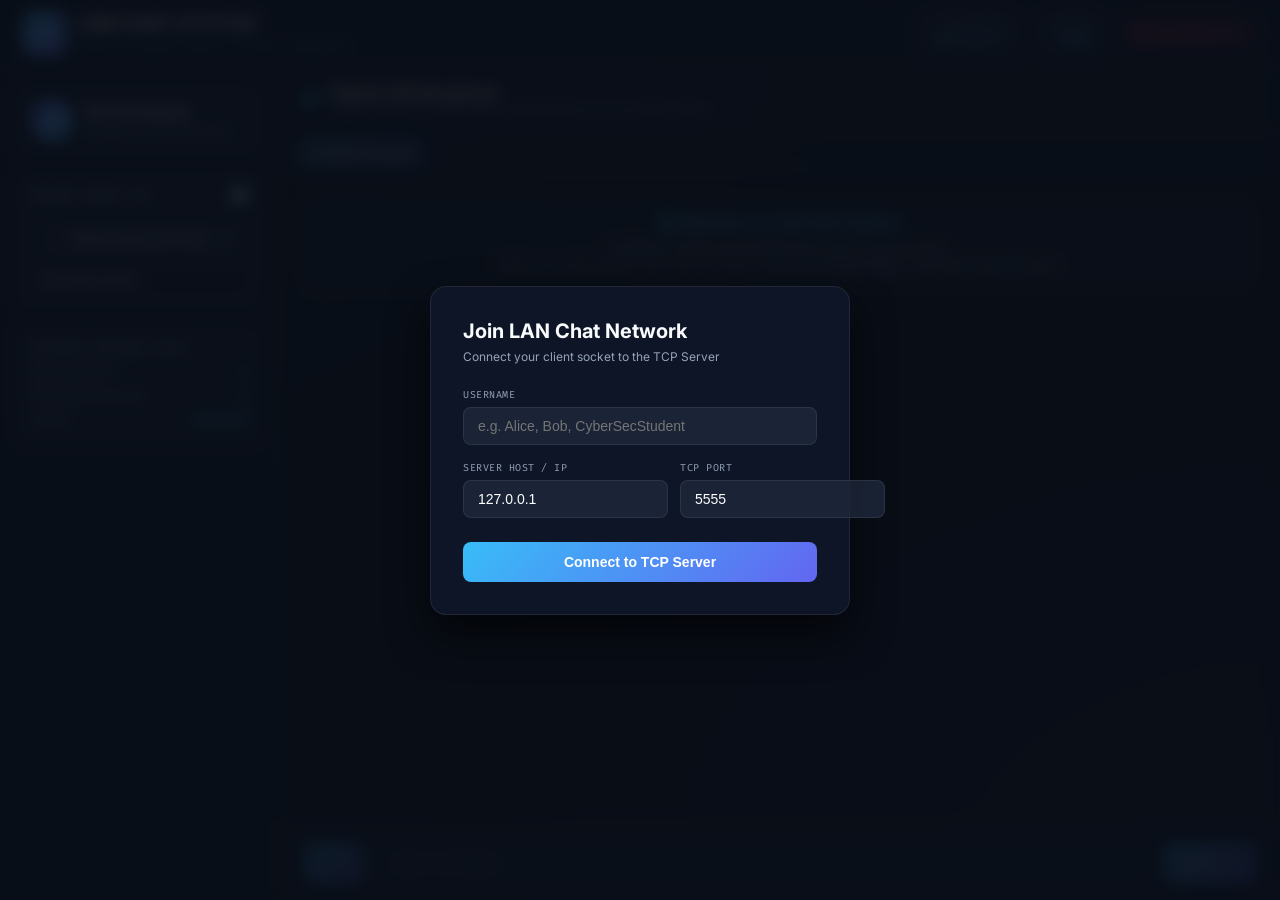
==== dashboard/index.html @ 1290a1a8 "intial commit of complete LAN_CHAT_SYSTEM" ====
<!DOCTYPE html>
<html lang="en">
<head>
    <meta charset="UTF-8">
    <meta name="viewport" content="width=device-width, initial-scale=1.0">
    <title>LAN Chat System - Real-Time Multi-Client Communication</title>
    <link rel="stylesheet" href="style.css">
    <!-- Google Fonts for crisp modern technical typography -->
    <link rel="preconnect" href="https://fonts.googleapis.com">
    <link rel="preconnect" href="https://fonts.gstatic.com" crossorigin>
    <link href="https://fonts.googleapis.com/css2?family=Fira+Code:wght@400;500;600&family=Inter:wght@300;400;500;600;700&display=swap" rel="stylesheet">
</head>
<body class="dark-theme">
    <!-- TOP APPLICATION HEADER -->
    <header class="app-header">
        <div class="logo-area">
            <div class="logo-icon">⚡</div>
            <div class="logo-text">
                <h1>LAN CHAT SYSTEM</h1>
                <span class="sub-text">TCP/IP Socket Multi-Client Network</span>
            </div>
        </div>

        <div class="network-badge-group">
            <div class="net-card">
                <span class="net-label">SERVER LAN IP</span>
                <span class="net-val" id="display-lan-ip">Loading...</span>
            </div>
            <div class="net-card">
                <span class="net-label">TCP PORT</span>
                <span class="net-val" id="display-tcp-port">5555</span>
            </div>
            <div class="connection-status-pill offline" id="status-pill">
                <span class="status-dot"></span>
                <span id="status-text">DISCONNECTED</span>
            </div>
        </div>
    </header>

    <!-- MAIN CONTAINER -->
    <div class="main-layout">
        <!-- LEFT SIDEBAR -->
        <aside class="sidebar">
            <!-- USER CARD -->
            <div class="sidebar-card user-card">
                <div class="avatar" id="my-avatar">?</div>
                <div class="user-details">
                    <h3 id="my-username">Not Connected</h3>
                    <span class="user-role" id="my-session-info">Standard TCP Socket Client</span>
                </div>
            </div>

            <!-- ONLINE USERS PANEL -->
            <div class="sidebar-card online-users-card">
                <div class="card-header">
                    <h4>ONLINE USERS (<span id="user-count">0</span>)</h4>
                    <button class="icon-btn" id="btn-refresh-users" title="Refresh User List (/who)">🔄</button>
                </div>
                <div class="user-selector-container">
                    <select id="user-select-dropdown" class="user-select-dropdown" title="Select a user to start private chat">
                        <option value="">-- Select Person for Private Chat --</option>
                    </select>
                </div>
                <ul class="users-list" id="users-list">
                    <li class="empty-state">No active users</li>
                </ul>
            </div>

            <!-- SESSION METRICS -->
            <div class="sidebar-card metrics-card">
                <h4>NETWORK SESSION STATS</h4>
                <div class="metric-row">
                    <span>Messages Sent</span>
                    <strong id="metric-sent">0</strong>
                </div>
                <div class="metric-row">
                    <span>Messages Received</span>
                    <strong id="metric-recv">0</strong>
                </div>
                <div class="metric-row">
                    <span>Uptime</span>
                    <strong id="metric-uptime">00:00:00</strong>
                </div>
            </div>

            <button class="danger-btn hidden" id="btn-leave">Disconnect / Leave</button>
        </aside>

        <!-- CHAT AREA -->
        <main class="chat-viewport">
            <div class="chat-header">
                <div class="channel-info">
                    <span class="hash-symbol" id="channel-icon">#</span>
                    <div>
                        <h2 id="channel-title">Global LAN Broadcast</h2>
                        <p class="channel-desc">Newline-framed TCP Byte Stream (<span id="active-target-desc">Broadcasting to all connected clients</span>)</p>
                    </div>
                </div>
                <div class="chat-actions">
                    <button class="tab-btn hidden" id="btn-clear-chat">Clear View</button>
                </div>
            </div>

            <!-- DYNAMIC CHAT TABS BAR -->
            <div class="chat-tabs-bar" id="chat-tabs-bar">
                <button class="chat-tab active" data-target="global" id="tab-global">
                    <span># Global Broadcast</span>
                </button>
            </div>

            <!-- MESSAGES CONTAINER -->
            <div class="messages-container" id="messages-container">
                <div class="system-welcome-card">
                    <h3>🌐 Welcome to LAN Chat System</h3>
                    <p>Academic TCP/IP Socket Application Layer Communication.</p>
                    <p>Select any online person from the list to start a dedicated <strong>Private Chat</strong>, or send files using 📎 attach.</p>
                </div>
            </div>

            <!-- FILE PREVIEW BAR -->
            <div class="file-preview-bar hidden" id="file-preview-bar">
                <span class="file-preview-icon">📄</span>
                <span class="file-preview-info" id="file-preview-info">selected_file.txt (0 KB)</span>
                <button type="button" class="btn-remove-file" id="btn-remove-file" title="Remove attachment">✕</button>
            </div>

            <!-- CHAT INPUT BAR -->
            <form class="chat-input-bar" id="chat-form">
                <input type="file" id="file-input" style="display: none;">
                <button type="button" class="attach-btn" id="btn-attach-file" title="Attach & Send File" disabled>📎</button>
                <input type="text" id="chat-input" placeholder="Type a message..." autocomplete="off" disabled>
                <button type="submit" id="btn-send" disabled>Send 🚀</button>
            </form>
        </main>
    </div>

    <!-- JOIN MODAL OVERLAY -->
    <div class="modal-overlay" id="join-modal">
        <div class="modal-card">
            <div class="modal-header">
                <h2>Join LAN Chat Network</h2>
                <p>Connect your client socket to the TCP Server</p>
            </div>
            
            <form id="join-form">
                <div class="form-group">
                    <label for="input-username">USERNAME</label>
                    <input type="text" id="input-username" placeholder="e.g. Alice, Bob, CyberSecStudent" required maxlength="32">
                </div>

                <div class="form-row">
                    <div class="form-group">
                        <label for="input-tcphost">SERVER HOST / IP</label>
                        <input type="text" id="input-tcphost" value="127.0.0.1" required>
                    </div>
                    <div class="form-group">
                        <label for="input-tcpport">TCP PORT</label>
                        <input type="number" id="input-tcpport" value="5555" required>
                    </div>
                </div>

                <div class="error-msg hidden" id="modal-error"></div>

                <button type="submit" class="primary-btn" id="btn-join-submit">Connect to TCP Server</button>
            </form>
        </div>
    </div>

    <script src="app.js"></script>
</body>
</html>
---- dashboard/style.css ----
/* LAN CHAT SYSTEM - Modern Dark Technical Theme */
:root {
    --bg-dark: #090d16;
    --panel-bg: rgba(15, 23, 42, 0.85);
    --panel-border: rgba(255, 255, 255, 0.08);
    --accent-cyan: #38bdf8;
    --accent-indigo: #6366f1;
    --accent-green: #10b981;
    --accent-amber: #f59e0b;
    --accent-rose: #f43f5e;
    --text-main: #f8fafc;
    --text-muted: #94a3b8;
    --font-ui: 'Inter', system-ui, sans-serif;
    --font-mono: 'Fira Code', monospace;
}

* {
    box-sizing: border-box;
    margin: 0;
    padding: 0;
}

body {
    background-color: var(--bg-dark);
    background-image: 
        radial-gradient(at 0% 0%, rgba(56, 189, 248, 0.08) 0px, transparent 50%),
        radial-gradient(at 100% 100%, rgba(99, 102, 241, 0.08) 0px, transparent 50%);
    color: var(--text-main);
    font-family: var(--font-ui);
    height: 100vh;
    display: flex;
    flex-direction: column;
    overflow: hidden;
}

/* TOP APP HEADER */
.app-header {
    background: var(--panel-bg);
    backdrop-filter: blur(12px);
    border-bottom: 1px solid var(--panel-border);
    padding: 12px 24px;
    display: flex;
    align-items: center;
    justify-content: space-between;
}

.logo-area {
    display: flex;
    align-items: center;
    gap: 12px;
}

.logo-icon {
    font-size: 24px;
    background: linear-gradient(135deg, var(--accent-cyan), var(--accent-indigo));
    width: 42px;
    height: 42px;
    display: flex;
    align-items: center;
    justify-content: center;
    border-radius: 10px;
    box-shadow: 0 0 15px rgba(56, 189, 248, 0.3);
}

.logo-text h1 {
    font-size: 18px;
    font-weight: 700;
    letter-spacing: 0.5px;
    background: linear-gradient(90deg, #fff, var(--text-muted));
    -webkit-background-clip: text;
    -webkit-text-fill-color: transparent;
}

.logo-text .sub-text {
    font-size: 11px;
    color: var(--accent-cyan);
    font-family: var(--font-mono);
    letter-spacing: 1px;
}

.network-badge-group {
    display: flex;
    align-items: center;
    gap: 16px;
}

.net-card {
    background: rgba(30, 41, 59, 0.6);
    border: 1px solid var(--panel-border);
    padding: 6px 14px;
    border-radius: 8px;
    display: flex;
    flex-direction: column;
    align-items: flex-end;
}

.net-label {
    font-size: 9px;
    color: var(--text-muted);
    font-family: var(--font-mono);
}

.net-val {
    font-size: 13px;
    font-weight: 600;
    color: var(--accent-cyan);
    font-family: var(--font-mono);
}

.connection-status-pill {
    display: flex;
    align-items: center;
    gap: 8px;
    padding: 6px 16px;
    border-radius: 20px;
    font-size: 11px;
    font-weight: 600;
    font-family: var(--font-mono);
}

.connection-status-pill.online {
    background: rgba(16, 185, 129, 0.15);
    color: var(--accent-green);
    border: 1px solid rgba(16, 185, 129, 0.3);
}

.connection-status-pill.offline {
    background: rgba(244, 63, 94, 0.15);
    color: var(--accent-rose);
    border: 1px solid rgba(244, 63, 94, 0.3);
}

.status-dot {
    width: 8px;
    height: 8px;
    border-radius: 50%;
    background-color: currentColor;
    box-shadow: 0 0 8px currentColor;
}

/* MAIN LAYOUT GRID */
.main-layout {
    display: grid;
    grid-template-columns: 280px 1fr;
    flex: 1;
    overflow: hidden;
}

/* SIDEBAR */
.sidebar {
    background: var(--panel-bg);
    border-right: 1px solid var(--panel-border);
    padding: 16px;
    display: flex;
    flex-direction: column;
    gap: 16px;
    overflow-y: auto;
}

.sidebar-card {
    background: rgba(30, 41, 59, 0.5);
    border: 1px solid var(--panel-border);
    border-radius: 12px;
    padding: 14px;
}

.user-card {
    display: flex;
    align-items: center;
    gap: 12px;
}

.user-card .avatar {
    width: 42px;
    height: 42px;
    border-radius: 50%;
    background: linear-gradient(135deg, var(--accent-indigo), var(--accent-cyan));
    display: flex;
    align-items: center;
    justify-content: center;
    font-weight: 700;
    font-size: 16px;
    color: #fff;
}

.user-details h3 {
    font-size: 14px;
    font-weight: 600;
}

.user-details .user-role {
    font-size: 11px;
    color: var(--text-muted);
}

.card-header {
    display: flex;
    align-items: center;
    justify-content: space-between;
    margin-bottom: 12px;
}

.card-header h4, .metrics-card h4 {
    font-size: 11px;
    font-family: var(--font-mono);
    color: var(--text-muted);
    letter-spacing: 0.5px;
}

.icon-btn {
    background: transparent;
    border: none;
    cursor: pointer;
    font-size: 14px;
    transition: transform 0.2s ease;
}

.icon-btn:hover {
    transform: rotate(180deg);
}

.users-list {
    list-style: none;
    display: flex;
    flex-direction: column;
    gap: 8px;
    max-height: 200px;
    overflow-y: auto;
}

.users-list li {
    display: flex;
    align-items: center;
    justify-content: space-between;
    padding: 8px 12px;
    border-radius: 8px;
    background: rgba(15, 23, 42, 0.6);
    font-size: 13px;
    cursor: pointer;
    transition: background 0.2s ease;
}

.users-list li:hover {
    background: rgba(56, 189, 248, 0.15);
}

.users-list li .badge-me {
    font-size: 9px;
    background: var(--accent-indigo);
    padding: 2px 6px;
    border-radius: 4px;
    font-weight: 600;
}

.metrics-card {
    display: flex;
    flex-direction: column;
    gap: 8px;
}

.metric-row {
    display: flex;
    justify-content: space-between;
    font-size: 12px;
    color: var(--text-muted);
}

.metric-row strong {
    color: var(--accent-cyan);
    font-family: var(--font-mono);
}

.danger-btn {
    margin-top: auto;
    background: rgba(244, 63, 94, 0.15);
    color: var(--accent-rose);
    border: 1px solid rgba(244, 63, 94, 0.4);
    padding: 10px;
    border-radius: 8px;
    font-weight: 600;
    cursor: pointer;
    transition: all 0.2s ease;
}

.danger-btn:hover {
    background: var(--accent-rose);
    color: #fff;
}

/* CHAT VIEWPORT */
.chat-viewport {
    display: flex;
    flex-direction: column;
    background: rgba(15, 23, 42, 0.4);
    overflow: hidden;
}

.chat-header {
    background: var(--panel-bg);
    border-bottom: 1px solid var(--panel-border);
    padding: 14px 24px;
    display: flex;
    align-items: center;
    justify-content: space-between;
}

.channel-info {
    display: flex;
    align-items: center;
    gap: 12px;
}

.hash-symbol {
    font-size: 24px;
    color: var(--accent-cyan);
    font-family: var(--font-mono);
    font-weight: 700;
}

.channel-info h2 {
    font-size: 16px;
    font-weight: 600;
}

.channel-desc {
    font-size: 11px;
    color: var(--text-muted);
}

.tab-btn {
    background: rgba(30, 41, 59, 0.6);
    border: 1px solid var(--panel-border);
    color: var(--text-muted);
    padding: 6px 14px;
    border-radius: 6px;
    font-size: 12px;
    cursor: pointer;
}

.tab-btn.active {
    background: var(--accent-cyan);
    color: #0f172a;
    font-weight: 600;
}

.messages-container {
    flex: 1;
    padding: 20px 24px;
    overflow-y: auto;
    display: flex;
    flex-direction: column;
    gap: 12px;
}

.system-welcome-card {
    background: rgba(30, 41, 59, 0.4);
    border: 1px dashed var(--panel-border);
    border-radius: 12px;
    padding: 16px;
    text-align: center;
    margin-bottom: 12px;
}

.system-welcome-card h3 {
    font-size: 15px;
    color: var(--accent-cyan);
    margin-bottom: 6px;
}

.system-welcome-card p {
    font-size: 12px;
    color: var(--text-muted);
    line-height: 1.5;
}

.system-welcome-card code {
    background: rgba(56, 189, 248, 0.15);
    color: var(--accent-cyan);
    padding: 2px 6px;
    border-radius: 4px;
    font-family: var(--font-mono);
}

/* MESSAGE BUBBLES */
.msg-row {
    display: flex;
    flex-direction: column;
    max-width: 80%;
    animation: fadeIn 0.15s ease-in;
}

@keyframes fadeIn {
    from { opacity: 0; transform: translateY(4px); }
    to { opacity: 1; transform: translateY(0); }
}

.msg-row.broadcast {
    align-self: flex-start;
}

.msg-row.self {
    align-self: flex-end;
}

.msg-row.private {
    align-self: flex-start;
}

.msg-row.system {
    align-self: center;
    max-width: 90%;
}

.msg-meta {
    display: flex;
    align-items: center;
    gap: 8px;
    font-size: 11px;
    margin-bottom: 4px;
    padding: 0 4px;
}

.msg-author {
    font-weight: 600;
    color: var(--accent-cyan);
}

.msg-time {
    font-family: var(--font-mono);
    color: var(--text-muted);
    font-size: 10px;
}

.msg-tag {
    font-size: 9px;
    padding: 1px 6px;
    border-radius: 4px;
    font-weight: 600;
    font-family: var(--font-mono);
}

.msg-tag.pm {
    background: rgba(245, 158, 11, 0.2);
    color: var(--accent-amber);
    border: 1px solid rgba(245, 158, 11, 0.4);
}

.msg-body {
    padding: 10px 14px;
    border-radius: 12px;
    font-size: 14px;
    line-height: 1.4;
    word-break: break-word;
}

.msg-row.broadcast .msg-body {
    background: rgba(30, 41, 59, 0.8);
    border: 1px solid var(--panel-border);
    border-top-left-radius: 2px;
}

.msg-row.self .msg-body {
    background: linear-gradient(135deg, var(--accent-indigo), var(--accent-cyan));
    color: #fff;
    border-top-right-radius: 2px;
}

.msg-row.private .msg-body {
    background: rgba(245, 158, 11, 0.15);
    border: 1px solid rgba(245, 158, 11, 0.3);
    color: #fef3c7;
    border-top-left-radius: 2px;
}

.msg-row.system .msg-body {
    background: rgba(16, 185, 129, 0.1);
    border: 1px solid rgba(16, 185, 129, 0.2);
    color: var(--accent-green);
    font-size: 12px;
    text-align: center;
}

/* INPUT BAR */
.chat-input-bar {
    background: var(--panel-bg);
    border-top: 1px solid var(--panel-border);
    padding: 16px 24px;
    display: flex;
    gap: 12px;
}

.chat-input-bar input {
    flex: 1;
    background: rgba(30, 41, 59, 0.6);
    border: 1px solid var(--panel-border);
    padding: 12px 16px;
    border-radius: 8px;
    color: #fff;
    font-size: 14px;
    outline: none;
    transition: border-color 0.2s ease;
}

.chat-input-bar input:focus {
    border-color: var(--accent-cyan);
    box-shadow: 0 0 10px rgba(56, 189, 248, 0.2);
}

.chat-input-bar button {
    background: linear-gradient(135deg, var(--accent-cyan), var(--accent-indigo));
    border: none;
    color: #fff;
    font-weight: 600;
    padding: 0 20px;
    border-radius: 8px;
    cursor: pointer;
    transition: opacity 0.2s ease;
}

.chat-input-bar button:hover {
    opacity: 0.9;
}

.chat-input-bar button:disabled, .chat-input-bar input:disabled {
    opacity: 0.5;
    cursor: not-allowed;
}

/* MODAL OVERLAY */
.modal-overlay {
    position: fixed;
    top: 0;
    left: 0;
    right: 0;
    bottom: 0;
    background: rgba(9, 13, 22, 0.85);
    backdrop-filter: blur(8px);
    display: flex;
    align-items: center;
    justify-content: center;
    z-index: 999;
}

.modal-card {
    background: rgba(15, 23, 42, 0.95);
    border: 1px solid var(--panel-border);
    border-radius: 16px;
    padding: 32px;
    width: 420px;
    box-shadow: 0 20px 40px rgba(0, 0, 0, 0.6);
}

.modal-header h2 {
    font-size: 20px;
    margin-bottom: 6px;
}

.modal-header p {
    font-size: 12px;
    color: var(--text-muted);
    margin-bottom: 24px;
}

.form-group {
    display: flex;
    flex-direction: column;
    gap: 6px;
    margin-bottom: 16px;
}

.form-row {
    display: grid;
    grid-template-columns: 2fr 1fr;
    gap: 12px;
}

.form-group label {
    font-size: 10px;
    font-family: var(--font-mono);
    color: var(--text-muted);
    letter-spacing: 0.5px;
}

.form-group input {
    background: rgba(30, 41, 59, 0.8);
    border: 1px solid var(--panel-border);
    padding: 10px 14px;
    border-radius: 8px;
    color: #fff;
    font-size: 14px;
    outline: none;
}

.form-group input:focus {
    border-color: var(--accent-cyan);
}

.primary-btn {
    width: 100%;
    background: linear-gradient(135deg, var(--accent-cyan), var(--accent-indigo));
    border: none;
    color: #fff;
    font-weight: 600;
    padding: 12px;
    border-radius: 8px;
    font-size: 14px;
    cursor: pointer;
    margin-top: 8px;
}

.error-msg {
    background: rgba(244, 63, 94, 0.15);
    border: 1px solid rgba(244, 63, 94, 0.4);
    color: var(--accent-rose);
    padding: 8px 12px;
    border-radius: 6px;
    font-size: 12px;
    margin-bottom: 12px;
}

.hidden {
    display: none !important;
}

/* USER SELECTOR DROPDOWN */
.user-selector-container {
    padding: 8px 12px;
    border-bottom: 1px solid var(--panel-border);
}

.user-select-dropdown {
    width: 100%;
    background: rgba(30, 41, 59, 0.8);
    color: var(--text-main);
    border: 1px solid var(--panel-border);
    border-radius: 6px;
    padding: 6px 10px;
    font-size: 12px;
    font-family: var(--font-ui);
    outline: none;
    cursor: pointer;
    transition: border-color 0.2s;
}

.user-select-dropdown:focus, .user-select-dropdown:hover {
    border-color: var(--accent-cyan);
}

/* USER LIST ITEM CHAT BUTTON */
.users-list li {
    display: flex;
    align-items: center;
    justify-content: space-between;
    padding: 8px 10px;
    border-radius: 6px;
    transition: background 0.15s;
}

.users-list li:hover {
    background: rgba(255, 255, 255, 0.04);
}

.user-actions {
    display: flex;
    align-items: center;
    gap: 6px;
}

.user-chat-btn {
    background: rgba(56, 189, 248, 0.15);
    color: var(--accent-cyan);
    border: 1px solid rgba(56, 189, 248, 0.3);
    border-radius: 4px;
    padding: 3px 8px;
    font-size: 11px;
    font-weight: 500;
    cursor: pointer;
    transition: all 0.2s;
}

.user-chat-btn:hover {
    background: var(--accent-cyan);
    color: #090d16;
}

/* CHAT TABS BAR */
.chat-tabs-bar {
    display: flex;
    align-items: center;
    gap: 6px;
    padding: 8px 16px;
    background: rgba(15, 23, 42, 0.6);
    border-bottom: 1px solid var(--panel-border);
    overflow-x: auto;
    scrollbar-width: thin;
}

.chat-tab {
    display: flex;
    align-items: center;
    gap: 8px;
    background: rgba(30, 41, 59, 0.6);
    border: 1px solid var(--panel-border);
    color: var(--text-muted);
    padding: 6px 14px;
    border-radius: 20px;
    font-size: 12px;
    font-weight: 500;
    cursor: pointer;
    white-space: nowrap;
    transition: all 0.2s;
}

.chat-tab:hover {
    background: rgba(51, 65, 85, 0.8);
    color: var(--text-main);
}

.chat-tab.active {
    background: linear-gradient(135deg, rgba(56, 189, 248, 0.2), rgba(99, 102, 241, 0.2));
    border-color: var(--accent-cyan);
    color: #fff;
    box-shadow: 0 0 10px rgba(56, 189, 248, 0.2);
}

.tab-unread-badge {
    background: var(--accent-rose);
    color: #fff;
    font-size: 10px;
    font-weight: 700;
    padding: 1px 6px;
    border-radius: 10px;
}

.tab-close-btn {
    background: none;
    border: none;
    color: var(--text-muted);
    font-size: 12px;
    cursor: pointer;
    padding: 0 2px;
    border-radius: 50%;
}

.tab-close-btn:hover {
    color: var(--accent-rose);
}

/* FILE ATTACHMENT & PREVIEW */
.file-preview-bar {
    display: flex;
    align-items: center;
    gap: 10px;
    background: rgba(30, 41, 59, 0.9);
    border: 1px dashed var(--accent-cyan);
    border-radius: 8px;
    padding: 8px 14px;
    margin: 8px 16px 0 16px;
    font-size: 12px;
}

.file-preview-icon {
    font-size: 16px;
}

.file-preview-info {
    flex: 1;
    color: var(--accent-cyan);
    font-family: var(--font-mono);
    word-break: break-all;
}

.btn-remove-file {
    background: rgba(244, 63, 94, 0.2);
    border: 1px solid rgba(244, 63, 94, 0.4);
    color: var(--accent-rose);
    border-radius: 50%;
    width: 22px;
    height: 22px;
    display: flex;
    align-items: center;
    justify-content: center;
    cursor: pointer;
    font-size: 11px;
}

.btn-remove-file:hover {
    background: var(--accent-rose);
    color: #fff;
}

.attach-btn {
    background: rgba(30, 41, 59, 0.8);
    border: 1px solid var(--panel-border);
    color: var(--accent-cyan);
    font-size: 16px;
    padding: 0 14px;
    border-radius: 8px;
    cursor: pointer;
    transition: all 0.2s;
}

.attach-btn:hover:not(:disabled) {
    background: rgba(56, 189, 248, 0.2);
    border-color: var(--accent-cyan);
}

.attach-btn:disabled {
    opacity: 0.4;
    cursor: not-allowed;
}

/* FILE CARD IN MESSAGES */
.file-card {
    display: flex;
    flex-direction: column;
    gap: 8px;
    background: rgba(15, 23, 42, 0.7);
    border: 1px solid var(--panel-border);
    border-left: 3px solid var(--accent-cyan);
    border-radius: 8px;
    padding: 10px 14px;
    margin-top: 6px;
    max-width: 380px;
}

.file-card-main {
    display: flex;
    align-items: center;
    gap: 12px;
}

.file-card-icon {
    font-size: 28px;
}

.file-card-details {
    flex: 1;
    display: flex;
    flex-direction: column;
    overflow: hidden;
}

.file-card-name {
    font-weight: 600;
    font-size: 13px;
    color: #fff;
    white-space: nowrap;
    overflow: hidden;
    text-overflow: ellipsis;
}

.file-card-size {
    font-size: 11px;
    color: var(--text-muted);
    font-family: var(--font-mono);
}

.file-card-download {
    background: linear-gradient(135deg, var(--accent-cyan), var(--accent-indigo));
    color: #fff;
    text-decoration: none;
    font-size: 12px;
    font-weight: 600;
    padding: 6px 12px;
    border-radius: 6px;
    display: inline-flex;
    align-items: center;
    gap: 4px;
    transition: opacity 0.2s;
}

.file-card-download:hover {
    opacity: 0.9;
}

.file-card-preview-img {
    max-width: 100%;
    max-height: 200px;
    border-radius: 6px;
    object-fit: contain;
    border: 1px solid var(--panel-border);
}

/* RESPONSIVE LAYOUT FOR MOBILE BROWSERS ON LAN */
@media (max-width: 768px) {
    .main-layout {
        grid-template-columns: 1fr;
    }
    .sidebar {
        display: none; /* Can be toggled */
    }
    .net-card {
        display: none;
    }
}
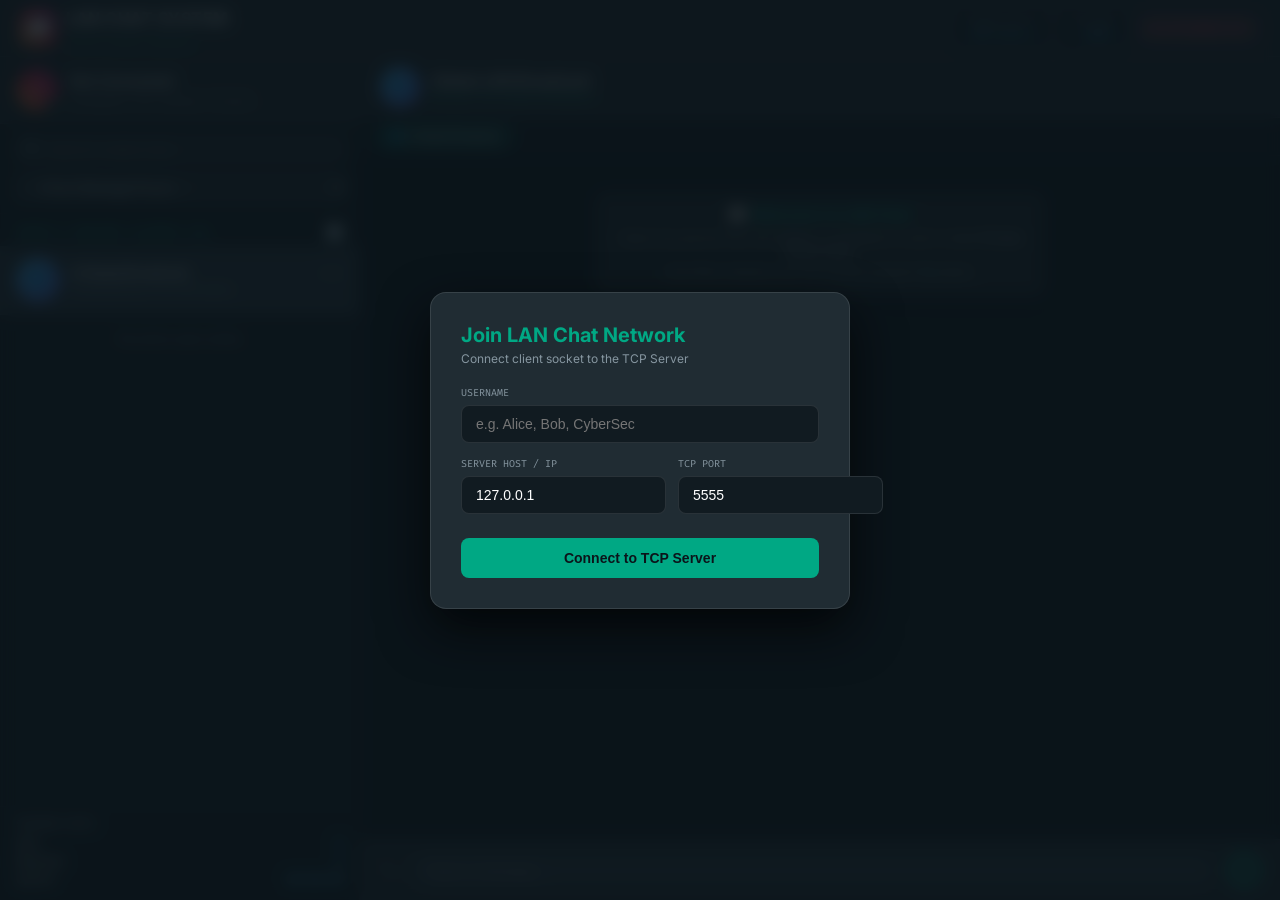
==== commit b2aa3500: "feat: add admin portal, inactivity tests, upload tests, .gitignore, and all final features" ====
--- a/dashboard/index.html
+++ b/dashboard/index.html
@@ -5,19 +5,19 @@
     <meta name="viewport" content="width=device-width, initial-scale=1.0">
     <title>LAN Chat System - Real-Time Multi-Client Communication</title>
     <link rel="stylesheet" href="style.css">
-    <!-- Google Fonts for crisp modern technical typography -->
+    <!-- Google Fonts for crisp modern typography -->
     <link rel="preconnect" href="https://fonts.googleapis.com">
     <link rel="preconnect" href="https://fonts.gstatic.com" crossorigin>
     <link href="https://fonts.googleapis.com/css2?family=Fira+Code:wght@400;500;600&family=Inter:wght@300;400;500;600;700&display=swap" rel="stylesheet">
 </head>
-<body class="dark-theme">
+<body class="dark-theme whatsapp-style">
     <!-- TOP APPLICATION HEADER -->
     <header class="app-header">
         <div class="logo-area">
-            <div class="logo-icon">⚡</div>
+            <div class="logo-icon">💬</div>
             <div class="logo-text">
                 <h1>LAN CHAT SYSTEM</h1>
-                <span class="sub-text">TCP/IP Socket Multi-Client Network</span>
+                <span class="sub-text">TCP/IP Socket Network</span>
             </div>
         </div>
 
@@ -39,42 +39,66 @@
 
     <!-- MAIN CONTAINER -->
     <div class="main-layout">
-        <!-- LEFT SIDEBAR -->
+        <!-- LEFT SIDEBAR (WHATSAPP CHATS PANEL) -->
         <aside class="sidebar">
-            <!-- USER CARD -->
+            <!-- USER PROFILE HEADER -->
             <div class="sidebar-card user-card">
-                <div class="avatar" id="my-avatar">?</div>
+                <div class="avatar-wrapper">
+                    <div class="avatar" id="my-avatar">?</div>
+                    <span class="online-indicator"></span>
+                </div>
                 <div class="user-details">
                     <h3 id="my-username">Not Connected</h3>
                     <span class="user-role" id="my-session-info">Standard TCP Socket Client</span>
                 </div>
             </div>
 
-            <!-- ONLINE USERS PANEL -->
-            <div class="sidebar-card online-users-card">
-                <div class="card-header">
-                    <h4>ONLINE USERS (<span id="user-count">0</span>)</h4>
-                    <button class="icon-btn" id="btn-refresh-users" title="Refresh User List (/who)">🔄</button>
+            <!-- SEARCH BAR & QUICK SELECTOR -->
+            <div class="search-bar-container">
+                <div class="search-input-wrapper">
+                    <span class="search-icon">🔍</span>
+                    <input type="text" id="user-search-input" placeholder="Search or select chat..." autocomplete="off">
                 </div>
                 <div class="user-selector-container">
                     <select id="user-select-dropdown" class="user-select-dropdown" title="Select a user to start private chat">
-                        <option value="">-- Select Person for Private Chat --</option>
+                        <option value="">-- Direct Message Person --</option>
                     </select>
                 </div>
+            </div>
+
+            <!-- CHATS THREAD LIST (WHATSAPP STYLE) -->
+            <div class="sidebar-card online-users-card">
+                <div class="card-header">
+                    <h4>CHATS & ONLINE CLIENTS (<span id="user-count">0</span>)</h4>
+                    <button class="icon-btn" id="btn-refresh-users" title="Refresh User List (/who)">🔄</button>
+                </div>
+                
+                <!-- GLOBAL BROADCAST THREAD CARD -->
+                <div class="global-thread-card active" id="global-thread-btn">
+                    <div class="thread-avatar">🌐</div>
+                    <div class="thread-info">
+                        <div class="thread-top">
+                            <span class="thread-name"># Global Broadcast</span>
+                            <span class="thread-time" id="global-last-time">Live</span>
+                        </div>
+                        <span class="thread-sub" id="global-last-msg">Broadcasting to all LAN clients</span>
+                    </div>
+                </div>
+
                 <ul class="users-list" id="users-list">
-                    <li class="empty-state">No active users</li>
+                    <li class="empty-state">No active users online</li>
                 </ul>
             </div>
 
-            <!-- SESSION METRICS -->
+            <!-- SESSION METRICS (COMPACT) -->
             <div class="sidebar-card metrics-card">
-                <h4>NETWORK SESSION STATS</h4>
+                <h4>SESSION STATS</h4>
                 <div class="metric-row">
-                    <span>Messages Sent</span>
+                    <span>Sent</span>
                     <strong id="metric-sent">0</strong>
                 </div>
                 <div class="metric-row">
-                    <span>Messages Received</span>
+                    <span>Received</span>
                     <strong id="metric-recv">0</strong>
                 </div>
                 <div class="metric-row">
@@ -86,14 +110,15 @@
             <button class="danger-btn hidden" id="btn-leave">Disconnect / Leave</button>
         </aside>
 
-        <!-- CHAT AREA -->
+        <!-- CHAT VIEWPORT (RIGHT CONVERSATION WINDOW) -->
         <main class="chat-viewport">
+            <!-- CHAT TOP HEADER (WHATSAPP STYLE) -->
             <div class="chat-header">
                 <div class="channel-info">
-                    <span class="hash-symbol" id="channel-icon">#</span>
-                    <div>
+                    <div class="chat-header-avatar" id="header-avatar">🌐</div>
+                    <div class="chat-header-details">
                         <h2 id="channel-title">Global LAN Broadcast</h2>
-                        <p class="channel-desc">Newline-framed TCP Byte Stream (<span id="active-target-desc">Broadcasting to all connected clients</span>)</p>
+                        <p class="channel-desc" id="active-target-desc"><span class="status-dot-inline"></span> Direct TCP Stream Broadcast</p>
                     </div>
                 </div>
                 <div class="chat-actions">
@@ -104,16 +129,16 @@
             <!-- DYNAMIC CHAT TABS BAR -->
             <div class="chat-tabs-bar" id="chat-tabs-bar">
                 <button class="chat-tab active" data-target="global" id="tab-global">
-                    <span># Global Broadcast</span>
+                    <span>🌐 # Global Broadcast</span>
                 </button>
             </div>
 
-            <!-- MESSAGES CONTAINER -->
+            <!-- MESSAGES CONTAINER (WHATSAPP SPEECH BUBBLES) -->
             <div class="messages-container" id="messages-container">
                 <div class="system-welcome-card">
-                    <h3>🌐 Welcome to LAN Chat System</h3>
-                    <p>Academic TCP/IP Socket Application Layer Communication.</p>
-                    <p>Select any online person from the list to start a dedicated <strong>Private Chat</strong>, or send files using 📎 attach.</p>
+                    <h3>💬 Welcome to LAN Chat</h3>
+                    <p>Select any person from the sidebar or dropdown to start a sleek <strong>Private Direct Chat</strong>.</p>
+                    <p>Send files instantly over Wi-Fi/LAN using the 📎 button.</p>
                 </div>
             </div>
 
@@ -124,12 +149,14 @@
                 <button type="button" class="btn-remove-file" id="btn-remove-file" title="Remove attachment">✕</button>
             </div>
 
-            <!-- CHAT INPUT BAR -->
+            <!-- CHAT INPUT BAR (WHATSAPP ROUNDED INPUT FOOTER) -->
             <form class="chat-input-bar" id="chat-form">
                 <input type="file" id="file-input" style="display: none;">
-                <button type="button" class="attach-btn" id="btn-attach-file" title="Attach & Send File" disabled>📎</button>
-                <input type="text" id="chat-input" placeholder="Type a message..." autocomplete="off" disabled>
-                <button type="submit" id="btn-send" disabled>Send 🚀</button>
+                <button type="button" class="attach-btn" id="btn-attach-file" title="Attach File" disabled>📎</button>
+                <div class="input-wrapper">
+                    <input type="text" id="chat-input" placeholder="Type a message..." autocomplete="off" disabled>
+                </div>
+                <button type="submit" class="send-btn" id="btn-send" disabled title="Send Message">➤</button>
             </form>
         </main>
     </div>
@@ -139,13 +166,13 @@
         <div class="modal-card">
             <div class="modal-header">
                 <h2>Join LAN Chat Network</h2>
-                <p>Connect your client socket to the TCP Server</p>
+                <p>Connect client socket to the TCP Server</p>
             </div>
             
             <form id="join-form">
                 <div class="form-group">
                     <label for="input-username">USERNAME</label>
-                    <input type="text" id="input-username" placeholder="e.g. Alice, Bob, CyberSecStudent" required maxlength="32">
+                    <input type="text" id="input-username" placeholder="e.g. Alice, Bob, CyberSec" required maxlength="32">
                 </div>
 
                 <div class="form-row">
--- a/dashboard/style.css
+++ b/dashboard/style.css
@@ -1,17 +1,21 @@
-/* LAN CHAT SYSTEM - Modern Dark Technical Theme */
+/* LAN CHAT SYSTEM - Modern WhatsApp Web & Instagram Direct Inspired Theme */
 :root {
-    --bg-dark: #090d16;
-    --panel-bg: rgba(15, 23, 42, 0.85);
-    --panel-border: rgba(255, 255, 255, 0.08);
+    --wa-bg: #0b141a;
+    --wa-panel-bg: #111b21;
+    --wa-header-bg: #202c33;
+    --wa-hover-bg: #222e35;
+    --wa-active-bg: #2a3942;
+    --wa-bubble-out: #005c4b; /* WhatsApp Emerald Teal Outgoing */
+    --wa-bubble-in: #202c33;  /* WhatsApp Dark Slate Incoming */
+    --wa-green: #00a884;
     --accent-cyan: #38bdf8;
     --accent-indigo: #6366f1;
-    --accent-green: #10b981;
-    --accent-amber: #f59e0b;
     --accent-rose: #f43f5e;
-    --text-main: #f8fafc;
-    --text-muted: #94a3b8;
-    --font-ui: 'Inter', system-ui, sans-serif;
+    --text-main: #e9edef;
+    --text-muted: #8696a0;
+    --font-ui: 'Inter', -apple-system, BlinkMacSystemFont, 'Segoe UI', Roboto, sans-serif;
     --font-mono: 'Fira Code', monospace;
+    --insta-grad: linear-gradient(45deg, #f09433, #e6683c, #dc2743, #cc2366, #bc1888);
 }
 
 * {
@@ -21,10 +25,10 @@
 }
 
 body {
-    background-color: var(--bg-dark);
+    background-color: var(--wa-bg);
     background-image: 
-        radial-gradient(at 0% 0%, rgba(56, 189, 248, 0.08) 0px, transparent 50%),
-        radial-gradient(at 100% 100%, rgba(99, 102, 241, 0.08) 0px, transparent 50%);
+        radial-gradient(at 10% 10%, rgba(0, 168, 132, 0.05) 0px, transparent 50%),
+        radial-gradient(at 90% 90%, rgba(56, 189, 248, 0.05) 0px, transparent 50%);
     color: var(--text-main);
     font-family: var(--font-ui);
     height: 100vh;
@@ -35,60 +39,57 @@
 
 /* TOP APP HEADER */
 .app-header {
-    background: var(--panel-bg);
-    backdrop-filter: blur(12px);
-    border-bottom: 1px solid var(--panel-border);
-    padding: 12px 24px;
+    background: var(--wa-header-bg);
+    border-bottom: 1px solid rgba(255, 255, 255, 0.06);
+    padding: 8px 20px;
     display: flex;
     align-items: center;
     justify-content: space-between;
+    z-index: 10;
 }
 
 .logo-area {
     display: flex;
     align-items: center;
-    gap: 12px;
+    gap: 10px;
 }
 
 .logo-icon {
-    font-size: 24px;
-    background: linear-gradient(135deg, var(--accent-cyan), var(--accent-indigo));
-    width: 42px;
-    height: 42px;
+    font-size: 22px;
+    background: var(--insta-grad);
+    width: 36px;
+    height: 36px;
     display: flex;
     align-items: center;
     justify-content: center;
     border-radius: 10px;
-    box-shadow: 0 0 15px rgba(56, 189, 248, 0.3);
+    box-shadow: 0 2px 10px rgba(220, 39, 67, 0.3);
 }
 
 .logo-text h1 {
-    font-size: 18px;
+    font-size: 16px;
     font-weight: 700;
     letter-spacing: 0.5px;
-    background: linear-gradient(90deg, #fff, var(--text-muted));
-    -webkit-background-clip: text;
-    -webkit-text-fill-color: transparent;
+    color: var(--text-main);
 }
 
 .logo-text .sub-text {
-    font-size: 11px;
-    color: var(--accent-cyan);
-    font-family: var(--font-mono);
-    letter-spacing: 1px;
+    font-size: 10px;
+    color: var(--wa-green);
+    font-family: var(--font-mono);
 }
 
 .network-badge-group {
     display: flex;
     align-items: center;
-    gap: 16px;
+    gap: 12px;
 }
 
 .net-card {
-    background: rgba(30, 41, 59, 0.6);
-    border: 1px solid var(--panel-border);
-    padding: 6px 14px;
-    border-radius: 8px;
+    background: rgba(17, 27, 33, 0.8);
+    border: 1px solid rgba(255, 255, 255, 0.06);
+    padding: 4px 12px;
+    border-radius: 6px;
     display: flex;
     flex-direction: column;
     align-items: flex-end;
@@ -101,17 +102,17 @@
 }
 
 .net-val {
-    font-size: 13px;
+    font-size: 11px;
+    font-family: var(--font-mono);
+    color: var(--accent-cyan);
     font-weight: 600;
-    color: var(--accent-cyan);
-    font-family: var(--font-mono);
 }
 
 .connection-status-pill {
     display: flex;
     align-items: center;
-    gap: 8px;
-    padding: 6px 16px;
+    gap: 6px;
+    padding: 5px 12px;
     border-radius: 20px;
     font-size: 11px;
     font-weight: 600;
@@ -119,9 +120,9 @@
 }
 
 .connection-status-pill.online {
-    background: rgba(16, 185, 129, 0.15);
-    color: var(--accent-green);
-    border: 1px solid rgba(16, 185, 129, 0.3);
+    background: rgba(0, 168, 132, 0.15);
+    color: var(--wa-green);
+    border: 1px solid rgba(0, 168, 132, 0.3);
 }
 
 .connection-status-pill.offline {
@@ -131,155 +132,370 @@
 }
 
 .status-dot {
-    width: 8px;
-    height: 8px;
+    width: 7px;
+    height: 7px;
     border-radius: 50%;
-    background-color: currentColor;
-    box-shadow: 0 0 8px currentColor;
-}
-
-/* MAIN LAYOUT GRID */
+}
+
+.online .status-dot {
+    background-color: var(--wa-green);
+    box-shadow: 0 0 8px var(--wa-green);
+}
+
+.offline .status-dot {
+    background-color: var(--accent-rose);
+}
+
+/* MAIN LAYOUT CONTAINER */
 .main-layout {
     display: grid;
-    grid-template-columns: 280px 1fr;
+    grid-template-columns: 360px 1fr;
     flex: 1;
     overflow: hidden;
 }
 
-/* SIDEBAR */
+/* SIDEBAR (CHATS THREAD PANEL) */
 .sidebar {
-    background: var(--panel-bg);
-    border-right: 1px solid var(--panel-border);
-    padding: 16px;
-    display: flex;
-    flex-direction: column;
-    gap: 16px;
-    overflow-y: auto;
-}
-
-.sidebar-card {
-    background: rgba(30, 41, 59, 0.5);
-    border: 1px solid var(--panel-border);
-    border-radius: 12px;
-    padding: 14px;
-}
-
+    background: var(--wa-panel-bg);
+    border-right: 1px solid rgba(255, 255, 255, 0.06);
+    display: flex;
+    flex-direction: column;
+    overflow: hidden;
+}
+
+/* USER PROFILE CARD */
 .user-card {
+    padding: 12px 16px;
     display: flex;
     align-items: center;
     gap: 12px;
-}
-
-.user-card .avatar {
+    background: var(--wa-header-bg);
+    border-bottom: 1px solid rgba(255, 255, 255, 0.06);
+}
+
+.avatar-wrapper {
+    position: relative;
+}
+
+.avatar {
     width: 42px;
     height: 42px;
     border-radius: 50%;
-    background: linear-gradient(135deg, var(--accent-indigo), var(--accent-cyan));
+    background: var(--insta-grad);
     display: flex;
     align-items: center;
     justify-content: center;
     font-weight: 700;
     font-size: 16px;
     color: #fff;
+    box-shadow: 0 2px 8px rgba(0, 0, 0, 0.4);
+}
+
+.online-indicator {
+    position: absolute;
+    bottom: 2px;
+    right: 2px;
+    width: 10px;
+    height: 10px;
+    border-radius: 50%;
+    background: var(--wa-green);
+    border: 2px solid var(--wa-header-bg);
 }
 
 .user-details h3 {
     font-size: 14px;
     font-weight: 600;
+    color: var(--text-main);
 }
 
 .user-details .user-role {
     font-size: 11px;
     color: var(--text-muted);
+    font-family: var(--font-mono);
+}
+
+/* SEARCH BAR & USER DROPDOWN */
+.search-bar-container {
+    padding: 10px 12px;
+    background: var(--wa-panel-bg);
+    border-bottom: 1px solid rgba(255, 255, 255, 0.04);
+    display: flex;
+    flex-direction: column;
+    gap: 8px;
+}
+
+.search-input-wrapper {
+    display: flex;
+    align-items: center;
+    gap: 8px;
+    background: var(--wa-header-bg);
+    padding: 6px 12px;
+    border-radius: 8px;
+    border: 1px solid rgba(255, 255, 255, 0.04);
+}
+
+.search-icon {
+    font-size: 13px;
+    opacity: 0.6;
+}
+
+.search-input-wrapper input {
+    background: transparent;
+    border: none;
+    outline: none;
+    color: var(--text-main);
+    font-size: 12px;
+    font-family: var(--font-ui);
+    width: 100%;
+}
+
+.user-select-dropdown {
+    width: 100%;
+    background: var(--wa-header-bg);
+    color: var(--text-main);
+    border: 1px solid rgba(255, 255, 255, 0.06);
+    border-radius: 8px;
+    padding: 6px 10px;
+    font-size: 12px;
+    font-family: var(--font-ui);
+    outline: none;
+    cursor: pointer;
+}
+
+.user-select-dropdown:hover, .user-select-dropdown:focus {
+    border-color: var(--wa-green);
+}
+
+/* CHATS THREAD LIST */
+.online-users-card {
+    flex: 1;
+    display: flex;
+    flex-direction: column;
+    overflow-y: auto;
 }
 
 .card-header {
+    padding: 10px 16px 6px 16px;
     display: flex;
     align-items: center;
     justify-content: space-between;
-    margin-bottom: 12px;
-}
-
-.card-header h4, .metrics-card h4 {
-    font-size: 11px;
-    font-family: var(--font-mono);
-    color: var(--text-muted);
+}
+
+.card-header h4 {
+    font-size: 11px;
+    font-family: var(--font-mono);
+    color: var(--wa-green);
     letter-spacing: 0.5px;
 }
 
 .icon-btn {
-    background: transparent;
+    background: none;
     border: none;
     cursor: pointer;
     font-size: 14px;
-    transition: transform 0.2s ease;
+    transition: transform 0.2s;
 }
 
 .icon-btn:hover {
-    transform: rotate(180deg);
-}
-
+    transform: rotate(90deg);
+}
+
+/* GLOBAL BROADCAST THREAD ITEM */
+.global-thread-card {
+    display: flex;
+    align-items: center;
+    gap: 12px;
+    padding: 12px 16px;
+    cursor: pointer;
+    border-bottom: 1px solid rgba(255, 255, 255, 0.04);
+    transition: background 0.15s;
+}
+
+.global-thread-card:hover {
+    background: var(--wa-hover-bg);
+}
+
+.global-thread-card.active {
+    background: var(--wa-active-bg);
+}
+
+.thread-avatar {
+    width: 44px;
+    height: 44px;
+    border-radius: 50%;
+    background: linear-gradient(135deg, var(--accent-cyan), var(--accent-indigo));
+    display: flex;
+    align-items: center;
+    justify-content: center;
+    font-size: 20px;
+    flex-shrink: 0;
+}
+
+.thread-info {
+    flex: 1;
+    display: flex;
+    flex-direction: column;
+    overflow: hidden;
+}
+
+.thread-top {
+    display: flex;
+    justify-content: space-between;
+    align-items: center;
+}
+
+.thread-name {
+    font-weight: 600;
+    font-size: 13px;
+    color: var(--text-main);
+}
+
+.thread-time {
+    font-size: 10px;
+    color: var(--text-muted);
+    font-family: var(--font-mono);
+}
+
+.thread-sub {
+    font-size: 11px;
+    color: var(--text-muted);
+    white-space: nowrap;
+    overflow: hidden;
+    text-overflow: ellipsis;
+    margin-top: 2px;
+}
+
+/* USERS LIST ITEMS (WHATSAPP CHATS) */
 .users-list {
     list-style: none;
-    display: flex;
-    flex-direction: column;
-    gap: 8px;
-    max-height: 200px;
-    overflow-y: auto;
-}
-
-.users-list li {
-    display: flex;
-    align-items: center;
+}
+
+.users-list li.chat-thread-item {
+    display: flex;
+    align-items: center;
+    gap: 12px;
+    padding: 10px 16px;
+    cursor: pointer;
+    border-bottom: 1px solid rgba(255, 255, 255, 0.03);
+    transition: background 0.15s;
+}
+
+.users-list li.chat-thread-item:hover {
+    background: var(--wa-hover-bg);
+}
+
+.users-list li.chat-thread-item.active {
+    background: var(--wa-active-bg);
+}
+
+.users-list li.empty-state {
+    padding: 16px;
+    font-size: 12px;
+    color: var(--text-muted);
+    text-align: center;
+}
+
+.user-thread-avatar {
+    position: relative;
+    width: 42px;
+    height: 42px;
+    border-radius: 50%;
+    background: linear-gradient(135deg, #00a884, #38bdf8);
+    display: flex;
+    align-items: center;
+    justify-content: center;
+    font-weight: 700;
+    font-size: 16px;
+    color: #fff;
+    flex-shrink: 0;
+}
+
+.user-status-dot {
+    position: absolute;
+    bottom: 0;
+    right: 0;
+    width: 10px;
+    height: 10px;
+    border-radius: 50%;
+    background: var(--wa-green);
+    border: 2px solid var(--wa-panel-bg);
+}
+
+.user-thread-details {
+    flex: 1;
+    display: flex;
+    flex-direction: column;
+    overflow: hidden;
+}
+
+.user-thread-top {
+    display: flex;
     justify-content: space-between;
-    padding: 8px 12px;
-    border-radius: 8px;
-    background: rgba(15, 23, 42, 0.6);
+    align-items: center;
+}
+
+.user-thread-name {
     font-size: 13px;
-    cursor: pointer;
-    transition: background 0.2s ease;
-}
-
-.users-list li:hover {
-    background: rgba(56, 189, 248, 0.15);
-}
-
-.users-list li .badge-me {
-    font-size: 9px;
-    background: var(--accent-indigo);
-    padding: 2px 6px;
+    font-weight: 600;
+    color: var(--text-main);
+}
+
+.user-thread-action {
+    background: rgba(0, 168, 132, 0.15);
+    color: var(--wa-green);
+    border: 1px solid rgba(0, 168, 132, 0.3);
+    padding: 2px 8px;
     border-radius: 4px;
+    font-size: 10px;
     font-weight: 600;
 }
 
+.unread-pill {
+    background: var(--wa-green);
+    color: #0b141a;
+    font-size: 10px;
+    font-weight: 700;
+    padding: 1px 6px;
+    border-radius: 10px;
+}
+
+/* SESSION METRICS & BUTTONS */
 .metrics-card {
-    display: flex;
-    flex-direction: column;
-    gap: 8px;
+    padding: 10px 16px;
+    background: rgba(17, 27, 33, 0.5);
+    border-top: 1px solid rgba(255, 255, 255, 0.04);
+}
+
+.metrics-card h4 {
+    font-size: 10px;
+    color: var(--text-muted);
+    font-family: var(--font-mono);
+    margin-bottom: 6px;
 }
 
 .metric-row {
     display: flex;
     justify-content: space-between;
-    font-size: 12px;
-    color: var(--text-muted);
+    font-size: 11px;
+    margin-bottom: 3px;
 }
 
 .metric-row strong {
+    font-family: var(--font-mono);
     color: var(--accent-cyan);
-    font-family: var(--font-mono);
 }
 
 .danger-btn {
-    margin-top: auto;
+    margin: 8px 16px 12px 16px;
     background: rgba(244, 63, 94, 0.15);
     color: var(--accent-rose);
     border: 1px solid rgba(244, 63, 94, 0.4);
-    padding: 10px;
-    border-radius: 8px;
+    padding: 8px;
+    border-radius: 6px;
     font-weight: 600;
+    font-size: 12px;
     cursor: pointer;
-    transition: all 0.2s ease;
+    transition: background 0.2s;
 }
 
 .danger-btn:hover {
@@ -287,21 +503,26 @@
     color: #fff;
 }
 
-/* CHAT VIEWPORT */
+/* CHAT VIEWPORT (RIGHT CONVERSATION WINDOW) */
 .chat-viewport {
-    display: flex;
-    flex-direction: column;
-    background: rgba(15, 23, 42, 0.4);
+    background-color: #0b141a;
+    background-image: 
+        linear-gradient(rgba(11, 20, 26, 0.94), rgba(11, 20, 26, 0.94)),
+        radial-gradient(circle at 50% 50%, rgba(0, 168, 132, 0.03) 0%, transparent 60%);
+    display: flex;
+    flex-direction: column;
     overflow: hidden;
-}
-
+    position: relative;
+}
+
+/* CHAT HEADER */
 .chat-header {
-    background: var(--panel-bg);
-    border-bottom: 1px solid var(--panel-border);
-    padding: 14px 24px;
+    background: var(--wa-header-bg);
+    padding: 10px 20px;
     display: flex;
     align-items: center;
     justify-content: space-between;
+    border-bottom: 1px solid rgba(255, 255, 255, 0.06);
 }
 
 .channel-info {
@@ -310,83 +531,140 @@
     gap: 12px;
 }
 
-.hash-symbol {
-    font-size: 24px;
-    color: var(--accent-cyan);
-    font-family: var(--font-mono);
+.chat-header-avatar {
+    width: 40px;
+    height: 40px;
+    border-radius: 50%;
+    background: linear-gradient(135deg, var(--accent-cyan), var(--accent-indigo));
+    display: flex;
+    align-items: center;
+    justify-content: center;
+    font-size: 18px;
     font-weight: 700;
-}
-
-.channel-info h2 {
-    font-size: 16px;
+    color: #fff;
+}
+
+.chat-header-details h2 {
+    font-size: 15px;
     font-weight: 600;
+    color: var(--text-main);
 }
 
 .channel-desc {
     font-size: 11px;
-    color: var(--text-muted);
-}
-
-.tab-btn {
-    background: rgba(30, 41, 59, 0.6);
-    border: 1px solid var(--panel-border);
-    color: var(--text-muted);
-    padding: 6px 14px;
-    border-radius: 6px;
-    font-size: 12px;
+    color: var(--wa-green);
+    display: flex;
+    align-items: center;
+    gap: 4px;
+}
+
+.status-dot-inline {
+    width: 6px;
+    height: 6px;
+    border-radius: 50%;
+    background: var(--wa-green);
+    display: inline-block;
+}
+
+/* CHAT TABS BAR */
+.chat-tabs-bar {
+    display: flex;
+    align-items: center;
+    gap: 6px;
+    padding: 6px 16px;
+    background: rgba(17, 27, 33, 0.7);
+    border-bottom: 1px solid rgba(255, 255, 255, 0.04);
+    overflow-x: auto;
+    scrollbar-width: thin;
+}
+
+.chat-tab {
+    display: flex;
+    align-items: center;
+    gap: 6px;
+    background: var(--wa-header-bg);
+    border: 1px solid rgba(255, 255, 255, 0.06);
+    color: var(--text-muted);
+    padding: 5px 12px;
+    border-radius: 16px;
+    font-size: 11px;
+    font-weight: 500;
     cursor: pointer;
-}
-
-.tab-btn.active {
-    background: var(--accent-cyan);
-    color: #0f172a;
-    font-weight: 600;
-}
-
+    white-space: nowrap;
+    transition: all 0.15s;
+}
+
+.chat-tab:hover {
+    background: var(--wa-hover-bg);
+    color: var(--text-main);
+}
+
+.chat-tab.active {
+    background: rgba(0, 168, 132, 0.2);
+    border-color: var(--wa-green);
+    color: #fff;
+}
+
+.tab-unread-badge {
+    background: var(--accent-rose);
+    color: #fff;
+    font-size: 9px;
+    font-weight: 700;
+    padding: 1px 5px;
+    border-radius: 8px;
+}
+
+.tab-close-btn {
+    font-size: 11px;
+    color: var(--text-muted);
+    margin-left: 4px;
+}
+
+.tab-close-btn:hover {
+    color: var(--accent-rose);
+}
+
+/* MESSAGES CONTAINER (WHATSAPP SPEECH BUBBLES) */
 .messages-container {
     flex: 1;
-    padding: 20px 24px;
+    padding: 16px 24px;
     overflow-y: auto;
     display: flex;
     flex-direction: column;
-    gap: 12px;
+    gap: 10px;
 }
 
 .system-welcome-card {
-    background: rgba(30, 41, 59, 0.4);
-    border: 1px dashed var(--panel-border);
+    align-self: center;
+    background: rgba(32, 44, 51, 0.85);
+    border: 1px solid rgba(255, 255, 255, 0.06);
+    padding: 12px 20px;
     border-radius: 12px;
-    padding: 16px;
     text-align: center;
-    margin-bottom: 12px;
+    max-width: 450px;
+    margin: 20px auto;
+    box-shadow: 0 4px 15px rgba(0, 0, 0, 0.3);
 }
 
 .system-welcome-card h3 {
     font-size: 15px;
-    color: var(--accent-cyan);
+    color: var(--wa-green);
     margin-bottom: 6px;
 }
 
 .system-welcome-card p {
     font-size: 12px;
     color: var(--text-muted);
-    line-height: 1.5;
-}
-
-.system-welcome-card code {
-    background: rgba(56, 189, 248, 0.15);
-    color: var(--accent-cyan);
-    padding: 2px 6px;
-    border-radius: 4px;
-    font-family: var(--font-mono);
-}
-
-/* MESSAGE BUBBLES */
+    margin-bottom: 4px;
+}
+
+/* WHATSAPP SPEECH BUBBLE MESSAGE ROWS */
 .msg-row {
     display: flex;
     flex-direction: column;
-    max-width: 80%;
-    animation: fadeIn 0.15s ease-in;
+    max-width: 70%;
+    position: relative;
+    animation: fadeIn 0.15s ease-out;
 }
 
 @keyframes fadeIn {
@@ -394,136 +672,278 @@
     to { opacity: 1; transform: translateY(0); }
 }
 
-.msg-row.broadcast {
-    align-self: flex-start;
-}
-
+/* OUTGOING BUBBLE (SENT BY ME) */
 .msg-row.self {
     align-self: flex-end;
 }
 
-.msg-row.private {
+.msg-row.self .msg-bubble {
+    background-color: var(--wa-bubble-out);
+    color: #fff;
+    border-radius: 12px 12px 2px 12px;
+    box-shadow: 0 1px 3px rgba(0, 0, 0, 0.3);
+}
+
+/* INCOMING BUBBLE (RECEIVED FROM BROADCAST / PRIVATE) */
+.msg-row.broadcast, .msg-row.private {
     align-self: flex-start;
 }
 
+.msg-row.broadcast .msg-bubble, .msg-row.private .msg-bubble {
+    background-color: var(--wa-bubble-in);
+    color: var(--text-main);
+    border-radius: 12px 12px 12px 2px;
+    box-shadow: 0 1px 3px rgba(0, 0, 0, 0.3);
+}
+
+/* SYSTEM MESSAGE BUBBLE */
 .msg-row.system {
     align-self: center;
-    max-width: 90%;
-}
-
-.msg-meta {
-    display: flex;
-    align-items: center;
-    gap: 8px;
-    font-size: 11px;
+    max-width: 80%;
+}
+
+.msg-row.system .msg-body {
+    background: rgba(32, 44, 51, 0.9);
+    border: 1px solid rgba(255, 255, 255, 0.05);
+    color: var(--text-muted);
+    font-size: 11px;
+    padding: 5px 14px;
+    border-radius: 14px;
+    text-align: center;
+    font-family: var(--font-mono);
+}
+
+/* SPEECH BUBBLE CONTAINER */
+.msg-bubble {
+    padding: 8px 12px 6px 12px;
+    position: relative;
+}
+
+.msg-header-line {
+    display: flex;
+    align-items: center;
+    justify-content: space-between;
+    gap: 12px;
     margin-bottom: 4px;
-    padding: 0 4px;
-}
-
-.msg-author {
+}
+
+.msg-author-name {
     font-weight: 600;
+    font-size: 12px;
     color: var(--accent-cyan);
 }
 
-.msg-time {
-    font-family: var(--font-mono);
-    color: var(--text-muted);
-    font-size: 10px;
-}
-
-.msg-tag {
+.self .msg-author-name {
+    color: #a7f3d0; /* Soft green */
+}
+
+.msg-pm-tag {
+    background: rgba(244, 63, 94, 0.3);
+    color: #fecdd3;
     font-size: 9px;
-    padding: 1px 6px;
+    font-weight: 700;
+    padding: 1px 5px;
     border-radius: 4px;
-    font-weight: 600;
-    font-family: var(--font-mono);
-}
-
-.msg-tag.pm {
-    background: rgba(245, 158, 11, 0.2);
-    color: var(--accent-amber);
-    border: 1px solid rgba(245, 158, 11, 0.4);
-}
-
-.msg-body {
-    padding: 10px 14px;
-    border-radius: 12px;
-    font-size: 14px;
+    font-family: var(--font-mono);
+}
+
+.msg-content-text {
+    font-size: 13.5px;
     line-height: 1.4;
     word-break: break-word;
-}
-
-.msg-row.broadcast .msg-body {
-    background: rgba(30, 41, 59, 0.8);
-    border: 1px solid var(--panel-border);
-    border-top-left-radius: 2px;
-}
-
-.msg-row.self .msg-body {
-    background: linear-gradient(135deg, var(--accent-indigo), var(--accent-cyan));
+    white-space: pre-wrap;
+}
+
+.msg-footer-line {
+    display: flex;
+    align-items: center;
+    justify-content: flex-end;
+    gap: 4px;
+    margin-top: 4px;
+}
+
+.msg-timestamp {
+    font-size: 10px;
+    color: rgba(255, 255, 255, 0.6);
+    font-family: var(--font-mono);
+}
+
+.msg-status-check {
+    font-size: 11px;
+    color: var(--accent-cyan);
+}
+
+/* FILE CARD IN BUBBLE */
+.file-card {
+    background: rgba(0, 0, 0, 0.25);
+    border: 1px solid rgba(255, 255, 255, 0.08);
+    border-radius: 8px;
+    padding: 8px 12px;
+    margin-top: 6px;
+    display: flex;
+    flex-direction: column;
+    gap: 6px;
+}
+
+.file-card-main {
+    display: flex;
+    align-items: center;
+    gap: 10px;
+}
+
+.file-card-icon {
+    font-size: 24px;
+}
+
+.file-card-details {
+    flex: 1;
+    display: flex;
+    flex-direction: column;
+    overflow: hidden;
+}
+
+.file-card-name {
+    font-weight: 600;
+    font-size: 12px;
     color: #fff;
-    border-top-right-radius: 2px;
-}
-
-.msg-row.private .msg-body {
-    background: rgba(245, 158, 11, 0.15);
-    border: 1px solid rgba(245, 158, 11, 0.3);
-    color: #fef3c7;
-    border-top-left-radius: 2px;
-}
-
-.msg-row.system .msg-body {
-    background: rgba(16, 185, 129, 0.1);
-    border: 1px solid rgba(16, 185, 129, 0.2);
-    color: var(--accent-green);
+    white-space: nowrap;
+    overflow: hidden;
+    text-overflow: ellipsis;
+}
+
+.file-card-size {
+    font-size: 10px;
+    color: var(--text-muted);
+    font-family: var(--font-mono);
+}
+
+.file-card-download {
+    background: var(--wa-green);
+    color: #0b141a;
+    text-decoration: none;
+    font-size: 11px;
+    font-weight: 700;
+    padding: 4px 10px;
+    border-radius: 4px;
+    display: inline-flex;
+    align-items: center;
+    gap: 4px;
+}
+
+.file-card-preview-img {
+    max-width: 100%;
+    max-height: 180px;
+    border-radius: 6px;
+    object-fit: cover;
+    margin-top: 4px;
+    border: 1px solid rgba(255, 255, 255, 0.1);
+}
+
+/* FILE PREVIEW BAR ABOVE INPUT */
+.file-preview-bar {
+    display: flex;
+    align-items: center;
+    gap: 10px;
+    background: var(--wa-header-bg);
+    border-top: 1px solid rgba(255, 255, 255, 0.06);
+    padding: 8px 16px;
     font-size: 12px;
-    text-align: center;
-}
-
-/* INPUT BAR */
+}
+
+.file-preview-icon {
+    font-size: 18px;
+}
+
+.file-preview-info {
+    flex: 1;
+    color: var(--wa-green);
+    font-family: var(--font-mono);
+}
+
+.btn-remove-file {
+    background: rgba(244, 63, 94, 0.2);
+    border: none;
+    color: var(--accent-rose);
+    border-radius: 50%;
+    width: 20px;
+    height: 20px;
+    cursor: pointer;
+}
+
+/* CHAT INPUT FOOTER (WHATSAPP ROUNDED PILL CONTAINER) */
 .chat-input-bar {
-    background: var(--panel-bg);
-    border-top: 1px solid var(--panel-border);
-    padding: 16px 24px;
-    display: flex;
-    gap: 12px;
-}
-
-.chat-input-bar input {
+    background: var(--wa-header-bg);
+    padding: 10px 16px;
+    display: flex;
+    align-items: center;
+    gap: 10px;
+    border-top: 1px solid rgba(255, 255, 255, 0.06);
+}
+
+.attach-btn {
+    background: none;
+    border: none;
+    font-size: 20px;
+    cursor: pointer;
+    opacity: 0.7;
+    transition: opacity 0.2s, transform 0.2s;
+}
+
+.attach-btn:hover:not(:disabled) {
+    opacity: 1;
+    transform: scale(1.1);
+}
+
+.attach-btn:disabled {
+    opacity: 0.3;
+    cursor: not-allowed;
+}
+
+.input-wrapper {
     flex: 1;
-    background: rgba(30, 41, 59, 0.6);
-    border: 1px solid var(--panel-border);
-    padding: 12px 16px;
-    border-radius: 8px;
-    color: #fff;
+    background: #2a3942;
+    border-radius: 20px;
+    padding: 8px 16px;
+    display: flex;
+    align-items: center;
+}
+
+.input-wrapper input {
+    background: transparent;
+    border: none;
+    outline: none;
+    color: var(--text-main);
     font-size: 14px;
-    outline: none;
-    transition: border-color 0.2s ease;
-}
-
-.chat-input-bar input:focus {
-    border-color: var(--accent-cyan);
-    box-shadow: 0 0 10px rgba(56, 189, 248, 0.2);
-}
-
-.chat-input-bar button {
-    background: linear-gradient(135deg, var(--accent-cyan), var(--accent-indigo));
+    font-family: var(--font-ui);
+    width: 100%;
+}
+
+.send-btn {
+    width: 40px;
+    height: 40px;
+    border-radius: 50%;
+    background: var(--wa-green);
     border: none;
-    color: #fff;
-    font-weight: 600;
-    padding: 0 20px;
-    border-radius: 8px;
+    color: #0b141a;
+    font-size: 18px;
+    font-weight: 700;
+    display: flex;
+    align-items: center;
+    justify-content: center;
     cursor: pointer;
-    transition: opacity 0.2s ease;
-}
-
-.chat-input-bar button:hover {
-    opacity: 0.9;
-}
-
-.chat-input-bar button:disabled, .chat-input-bar input:disabled {
-    opacity: 0.5;
+    transition: transform 0.15s, background 0.2s;
+    box-shadow: 0 2px 8px rgba(0, 168, 132, 0.3);
+}
+
+.send-btn:hover:not(:disabled) {
+    transform: scale(1.05);
+    background: #00c49a;
+}
+
+.send-btn:disabled {
+    opacity: 0.4;
     cursor: not-allowed;
+    box-shadow: none;
 }
 
 /* MODAL OVERLAY */
@@ -531,41 +951,43 @@
     position: fixed;
     top: 0;
     left: 0;
-    right: 0;
-    bottom: 0;
-    background: rgba(9, 13, 22, 0.85);
+    width: 100vw;
+    height: 100vh;
+    background: rgba(11, 20, 26, 0.85);
     backdrop-filter: blur(8px);
     display: flex;
     align-items: center;
     justify-content: center;
-    z-index: 999;
+    z-index: 100;
 }
 
 .modal-card {
-    background: rgba(15, 23, 42, 0.95);
-    border: 1px solid var(--panel-border);
+    background: var(--wa-header-bg);
+    border: 1px solid rgba(255, 255, 255, 0.1);
     border-radius: 16px;
-    padding: 32px;
-    width: 420px;
-    box-shadow: 0 20px 40px rgba(0, 0, 0, 0.6);
+    padding: 30px;
+    width: 100%;
+    max-width: 420px;
+    box-shadow: 0 20px 50px rgba(0, 0, 0, 0.7);
 }
 
 .modal-header h2 {
     font-size: 20px;
-    margin-bottom: 6px;
+    color: var(--wa-green);
+    margin-bottom: 4px;
 }
 
 .modal-header p {
     font-size: 12px;
     color: var(--text-muted);
-    margin-bottom: 24px;
+    margin-bottom: 20px;
 }
 
 .form-group {
     display: flex;
     flex-direction: column;
     gap: 6px;
-    margin-bottom: 16px;
+    margin-bottom: 14px;
 }
 
 .form-row {
@@ -578,12 +1000,11 @@
     font-size: 10px;
     font-family: var(--font-mono);
     color: var(--text-muted);
-    letter-spacing: 0.5px;
 }
 
 .form-group input {
-    background: rgba(30, 41, 59, 0.8);
-    border: 1px solid var(--panel-border);
+    background: #111b21;
+    border: 1px solid rgba(255, 255, 255, 0.1);
     padding: 10px 14px;
     border-radius: 8px;
     color: #fff;
@@ -592,20 +1013,20 @@
 }
 
 .form-group input:focus {
-    border-color: var(--accent-cyan);
+    border-color: var(--wa-green);
 }
 
 .primary-btn {
     width: 100%;
-    background: linear-gradient(135deg, var(--accent-cyan), var(--accent-indigo));
+    background: var(--wa-green);
     border: none;
-    color: #fff;
-    font-weight: 600;
+    color: #0b141a;
+    font-weight: 700;
     padding: 12px;
     border-radius: 8px;
     font-size: 14px;
     cursor: pointer;
-    margin-top: 8px;
+    margin-top: 10px;
 }
 
 .error-msg {
@@ -622,275 +1043,245 @@
     display: none !important;
 }
 
-/* USER SELECTOR DROPDOWN */
-.user-selector-container {
-    padding: 8px 12px;
-    border-bottom: 1px solid var(--panel-border);
-}
-
-.user-select-dropdown {
-    width: 100%;
-    background: rgba(30, 41, 59, 0.8);
-    color: var(--text-main);
-    border: 1px solid var(--panel-border);
-    border-radius: 6px;
-    padding: 6px 10px;
-    font-size: 12px;
-    font-family: var(--font-ui);
-    outline: none;
-    cursor: pointer;
-    transition: border-color 0.2s;
-}
-
-.user-select-dropdown:focus, .user-select-dropdown:hover {
-    border-color: var(--accent-cyan);
-}
-
-/* USER LIST ITEM CHAT BUTTON */
-.users-list li {
-    display: flex;
-    align-items: center;
-    justify-content: space-between;
-    padding: 8px 10px;
-    border-radius: 6px;
-    transition: background 0.15s;
-}
-
-.users-list li:hover {
-    background: rgba(255, 255, 255, 0.04);
-}
-
-.user-actions {
-    display: flex;
-    align-items: center;
-    gap: 6px;
-}
-
-.user-chat-btn {
-    background: rgba(56, 189, 248, 0.15);
+/* ADMIN PORTAL STYLES */
+.nav-link-btn {
     color: var(--accent-cyan);
-    border: 1px solid rgba(56, 189, 248, 0.3);
-    border-radius: 4px;
-    padding: 3px 8px;
-    font-size: 11px;
-    font-weight: 500;
-    cursor: pointer;
-    transition: all 0.2s;
-}
-
-.user-chat-btn:hover {
-    background: var(--accent-cyan);
-    color: #090d16;
-}
-
-/* CHAT TABS BAR */
-.chat-tabs-bar {
-    display: flex;
-    align-items: center;
-    gap: 6px;
-    padding: 8px 16px;
-    background: rgba(15, 23, 42, 0.6);
-    border-bottom: 1px solid var(--panel-border);
-    overflow-x: auto;
-    scrollbar-width: thin;
-}
-
-.chat-tab {
-    display: flex;
-    align-items: center;
-    gap: 8px;
-    background: rgba(30, 41, 59, 0.6);
-    border: 1px solid var(--panel-border);
-    color: var(--text-muted);
-    padding: 6px 14px;
-    border-radius: 20px;
-    font-size: 12px;
-    font-weight: 500;
-    cursor: pointer;
-    white-space: nowrap;
-    transition: all 0.2s;
-}
-
-.chat-tab:hover {
-    background: rgba(51, 65, 85, 0.8);
-    color: var(--text-main);
-}
-
-.chat-tab.active {
-    background: linear-gradient(135deg, rgba(56, 189, 248, 0.2), rgba(99, 102, 241, 0.2));
-    border-color: var(--accent-cyan);
-    color: #fff;
-    box-shadow: 0 0 10px rgba(56, 189, 248, 0.2);
-}
-
-.tab-unread-badge {
-    background: var(--accent-rose);
-    color: #fff;
-    font-size: 10px;
-    font-weight: 700;
-    padding: 1px 6px;
-    border-radius: 10px;
-}
-
-.tab-close-btn {
-    background: none;
-    border: none;
-    color: var(--text-muted);
-    font-size: 12px;
-    cursor: pointer;
-    padding: 0 2px;
-    border-radius: 50%;
-}
-
-.tab-close-btn:hover {
-    color: var(--accent-rose);
-}
-
-/* FILE ATTACHMENT & PREVIEW */
-.file-preview-bar {
-    display: flex;
-    align-items: center;
-    gap: 10px;
-    background: rgba(30, 41, 59, 0.9);
-    border: 1px dashed var(--accent-cyan);
-    border-radius: 8px;
-    padding: 8px 14px;
-    margin: 8px 16px 0 16px;
-    font-size: 12px;
-}
-
-.file-preview-icon {
-    font-size: 16px;
-}
-
-.file-preview-info {
-    flex: 1;
-    color: var(--accent-cyan);
-    font-family: var(--font-mono);
-    word-break: break-all;
-}
-
-.btn-remove-file {
-    background: rgba(244, 63, 94, 0.2);
-    border: 1px solid rgba(244, 63, 94, 0.4);
-    color: var(--accent-rose);
-    border-radius: 50%;
-    width: 22px;
-    height: 22px;
-    display: flex;
-    align-items: center;
-    justify-content: center;
-    cursor: pointer;
-    font-size: 11px;
-}
-
-.btn-remove-file:hover {
-    background: var(--accent-rose);
-    color: #fff;
-}
-
-.attach-btn {
-    background: rgba(30, 41, 59, 0.8);
-    border: 1px solid var(--panel-border);
-    color: var(--accent-cyan);
-    font-size: 16px;
-    padding: 0 14px;
-    border-radius: 8px;
-    cursor: pointer;
-    transition: all 0.2s;
-}
-
-.attach-btn:hover:not(:disabled) {
-    background: rgba(56, 189, 248, 0.2);
-    border-color: var(--accent-cyan);
-}
-
-.attach-btn:disabled {
-    opacity: 0.4;
-    cursor: not-allowed;
-}
-
-/* FILE CARD IN MESSAGES */
-.file-card {
-    display: flex;
-    flex-direction: column;
-    gap: 8px;
-    background: rgba(15, 23, 42, 0.7);
-    border: 1px solid var(--panel-border);
-    border-left: 3px solid var(--accent-cyan);
-    border-radius: 8px;
-    padding: 10px 14px;
-    margin-top: 6px;
-    max-width: 380px;
-}
-
-.file-card-main {
-    display: flex;
-    align-items: center;
-    gap: 12px;
-}
-
-.file-card-icon {
-    font-size: 28px;
-}
-
-.file-card-details {
-    flex: 1;
-    display: flex;
-    flex-direction: column;
-    overflow: hidden;
-}
-
-.file-card-name {
-    font-weight: 600;
-    font-size: 13px;
-    color: #fff;
-    white-space: nowrap;
-    overflow: hidden;
-    text-overflow: ellipsis;
-}
-
-.file-card-size {
-    font-size: 11px;
-    color: var(--text-muted);
-    font-family: var(--font-mono);
-}
-
-.file-card-download {
-    background: linear-gradient(135deg, var(--accent-cyan), var(--accent-indigo));
-    color: #fff;
     text-decoration: none;
     font-size: 12px;
     font-weight: 600;
     padding: 6px 12px;
     border-radius: 6px;
-    display: inline-flex;
-    align-items: center;
+    background: rgba(56, 189, 248, 0.1);
+    border: 1px solid rgba(56, 189, 248, 0.2);
+    transition: background 0.2s;
+}
+
+.nav-link-btn:hover {
+    background: rgba(56, 189, 248, 0.2);
+}
+
+.admin-icon {
+    background: linear-gradient(135deg, var(--accent-cyan), var(--accent-indigo)) !important;
+}
+
+.admin-container {
+    padding: 24px 32px;
+    flex: 1;
+    overflow-y: auto;
+    display: flex;
+    flex-direction: column;
+    gap: 24px;
+    max-width: 1280px;
+    margin: 0 auto;
+    width: 100%;
+}
+
+.admin-kpi-grid {
+    display: grid;
+    grid-template-columns: repeat(auto-fit, minmax(220px, 1fr));
+    gap: 16px;
+}
+
+.kpi-card {
+    background: var(--wa-header-bg);
+    border: 1px solid rgba(255, 255, 255, 0.08);
+    border-left: 4px solid var(--wa-green);
+    border-radius: 12px;
+    padding: 16px;
+    display: flex;
+    flex-direction: column;
     gap: 4px;
-    transition: opacity 0.2s;
-}
-
-.file-card-download:hover {
-    opacity: 0.9;
-}
-
-.file-card-preview-img {
-    max-width: 100%;
-    max-height: 200px;
+    box-shadow: 0 4px 15px rgba(0, 0, 0, 0.3);
+}
+
+.kpi-label {
+    font-size: 10px;
+    font-family: var(--font-mono);
+    color: var(--text-muted);
+    letter-spacing: 0.5px;
+}
+
+.kpi-value {
+    font-size: 26px;
+    font-weight: 700;
+    color: var(--text-main);
+    font-family: var(--font-mono);
+}
+
+.kpi-sub {
+    font-size: 11px;
+    color: var(--wa-green);
+}
+
+.admin-actions-grid {
+    display: grid;
+    grid-template-columns: 1fr 1fr;
+    gap: 20px;
+}
+
+.admin-panel-card {
+    background: var(--wa-header-bg);
+    border: 1px solid rgba(255, 255, 255, 0.08);
+    border-radius: 12px;
+    padding: 20px;
+    display: flex;
+    flex-direction: column;
+    gap: 12px;
+}
+
+.admin-panel-card h3 {
+    font-size: 16px;
+    color: var(--text-main);
+}
+
+.panel-desc {
+    font-size: 12px;
+    color: var(--text-muted);
+}
+
+.admin-form {
+    display: flex;
+    flex-direction: column;
+    gap: 10px;
+}
+
+.admin-form input[type="text"] {
+    background: #111b21;
+    border: 1px solid rgba(255, 255, 255, 0.1);
+    padding: 10px 14px;
+    border-radius: 8px;
+    color: #fff;
+    font-size: 13px;
+    outline: none;
+}
+
+.admin-form input[type="text"]:focus {
+    border-color: var(--wa-green);
+}
+
+.admin-feedback {
+    font-size: 12px;
+    padding: 8px 12px;
     border-radius: 6px;
-    object-fit: contain;
-    border: 1px solid var(--panel-border);
-}
-
-/* RESPONSIVE LAYOUT FOR MOBILE BROWSERS ON LAN */
+    font-family: var(--font-mono);
+}
+
+.admin-feedback.success {
+    background: rgba(0, 168, 132, 0.15);
+    color: var(--wa-green);
+    border: 1px solid rgba(0, 168, 132, 0.3);
+}
+
+.admin-feedback.error {
+    background: rgba(244, 63, 94, 0.15);
+    color: var(--accent-rose);
+    border: 1px solid rgba(244, 63, 94, 0.3);
+}
+
+/* ADMIN TABLE */
+.admin-table-section {
+    background: var(--wa-header-bg);
+    border: 1px solid rgba(255, 255, 255, 0.08);
+    border-radius: 12px;
+    padding: 20px;
+    display: flex;
+    flex-direction: column;
+    gap: 16px;
+}
+
+.table-header {
+    display: flex;
+    align-items: center;
+    justify-content: space-between;
+}
+
+.table-header h3 {
+    font-size: 14px;
+    font-family: var(--font-mono);
+    color: var(--wa-green);
+}
+
+.table-wrapper {
+    overflow-x: auto;
+}
+
+.admin-table {
+    width: 100%;
+    border-collapse: collapse;
+    font-size: 13px;
+}
+
+.admin-table th {
+    background: #111b21;
+    color: var(--text-muted);
+    font-family: var(--font-mono);
+    font-size: 10px;
+    text-align: left;
+    padding: 10px 14px;
+    border-bottom: 1px solid rgba(255, 255, 255, 0.08);
+}
+
+.admin-table td {
+    padding: 12px 14px;
+    border-bottom: 1px solid rgba(255, 255, 255, 0.04);
+}
+
+.admin-table tr:hover td {
+    background: rgba(255, 255, 255, 0.02);
+}
+
+.kick-btn {
+    background: rgba(244, 63, 94, 0.15);
+    color: var(--accent-rose);
+    border: 1px solid rgba(244, 63, 94, 0.3);
+    padding: 4px 10px;
+    border-radius: 6px;
+    font-size: 11px;
+    font-weight: 600;
+    cursor: pointer;
+    transition: background 0.2s;
+}
+
+.kick-btn:hover {
+    background: var(--accent-rose);
+    color: #fff;
+}
+
+.status-badge {
+    padding: 3px 8px;
+    border-radius: 10px;
+    font-size: 10px;
+    font-weight: 700;
+    font-family: var(--font-mono);
+}
+
+.status-badge.online {
+    background: rgba(0, 168, 132, 0.2);
+    color: var(--wa-green);
+}
+
+.status-badge.offline {
+    background: rgba(244, 63, 94, 0.2);
+    color: var(--accent-rose);
+}
+
+.idle-warning {
+    color: var(--accent-rose);
+    font-weight: 600;
+}
+
+/* RESPONSIVE DESIGN */
 @media (max-width: 768px) {
     .main-layout {
         grid-template-columns: 1fr;
     }
     .sidebar {
-        display: none; /* Can be toggled */
+        display: none;
     }
     .net-card {
         display: none;
     }
-}
+    .admin-actions-grid {
+        grid-template-columns: 1fr;
+    }
+}
